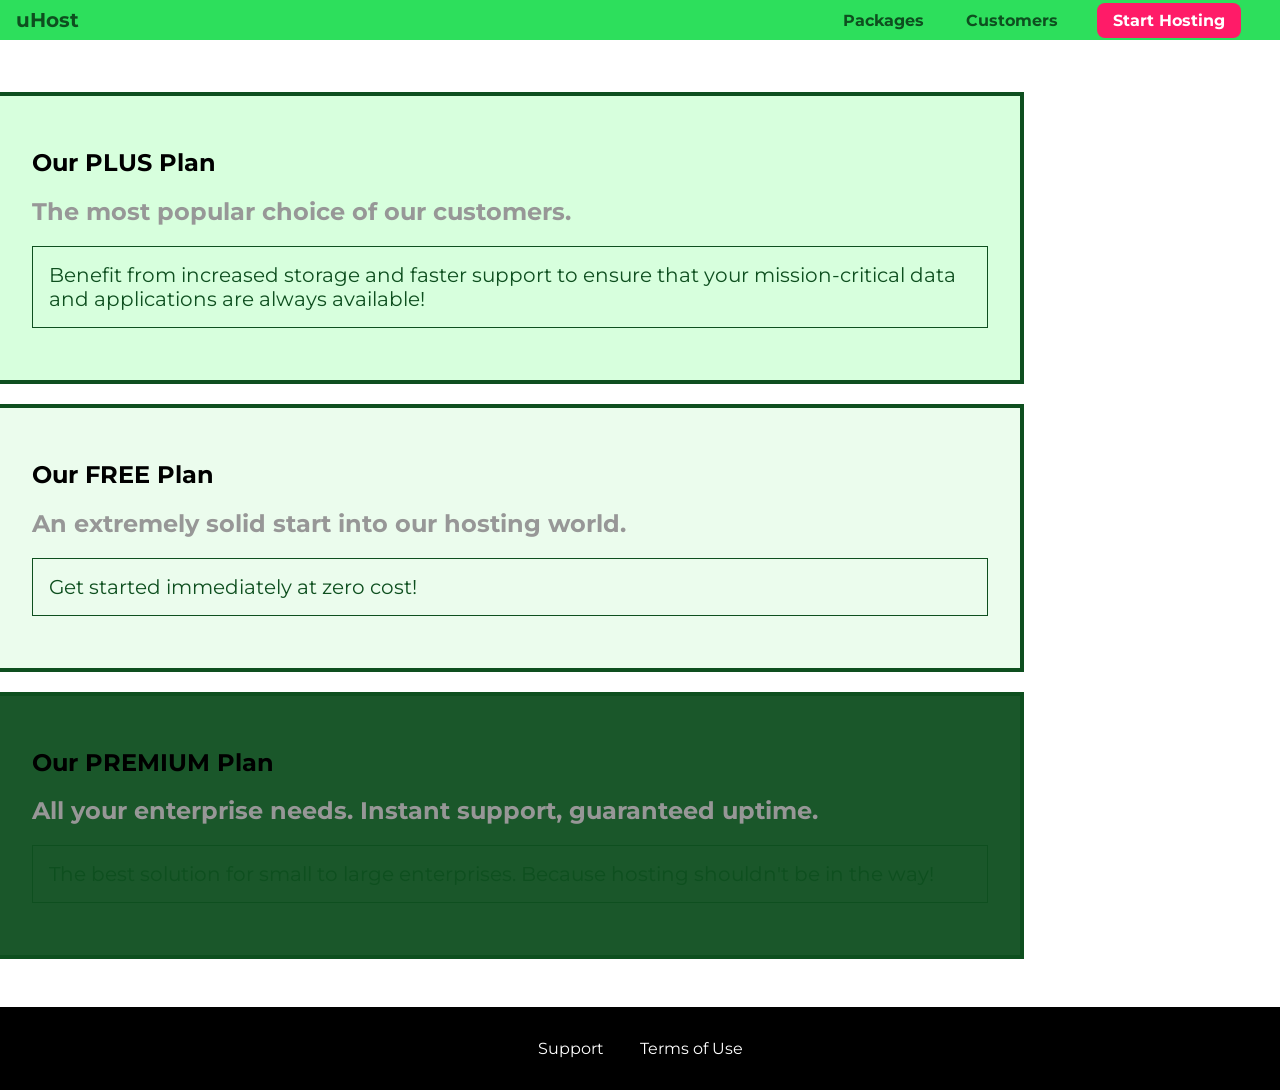
==== packages/index.html @ 4ef6af63 "Refactor CSS" ====
<!DOCTYPE html>
<html lang="en">
  <head>
    <meta charset="UTF-8" />
    <meta http-equiv="X-UA-Compatible" content="ie=edge" />
    <title>uHost</title>
    <link rel="shortcut icon" href="favicon.png" />
    <link rel="stylesheet" href="../css/shared.css" />
    <link rel="stylesheet" href="../css/packages.css" />
  </head>

  <body>
    <header class="main-header">
      <div><a href="../index.html" class="main-header__brand"> uHost </a></div>
      <nav class="main-nav">
        <ul class="main-nav__items">
          <li class="main-nav__item"><a href="index.html">Packages</a></li>
          <li class="main-nav__item">
            <a href="../customers/index.html">Customers</a>
          </li>
          <li class="main-nav__item main-nav__item--cta">
            <a href="../start-hosting/index.html">Start Hosting</a>
          </li>
        </ul>
      </nav>
    </header>
    <main>
      <section class="plan" id="plus">
        <a href="#">
          <h1 class="plan__title">Our PLUS Plan</h1>
          <h2 class="plan__subtitle">
            The most popular choice of our customers.
          </h2>
          <p class="plan__info">
            Benefit from increased storage and faster support to ensure that
            your mission-critical data and applications are always available!
          </p>
        </a>
      </section>
      <section class="plan" id="free">
        <a href="#">
          <h1 class="plan__title">Our FREE Plan</h1>
          <h2 class="plan__subtitle">
            An extremely solid start into our hosting world.
          </h2>
          <p class="plan__info">Get started immediately at zero cost!</p>
        </a>
      </section>
      <section class="plan" id="premium">
        <a href="#">
          <h1 class="plan__title">Our PREMIUM Plan</h1>
          <h2 class="plan__subtitle">
            All your enterprise needs. Instant support, guaranteed uptime.
          </h2>
          <p class="plan__info">
            The best solution for small to large enterprises. Because hosting
            shouldn't be in the way!
          </p>
        </a>
      </section>
    </main>
    <footer class="main-footer">
      <nav>
        <ul class="main-footer__links">
          <li class="main-footer__link"><a href="#">Support</a></li>
          <li class="main-footer__link"><a href="#">Terms of Use</a></li>
        </ul>
      </nav>
    </footer>
  </body>
</html>
---- css/shared.css ----
@import url("https://fonts.googleapis.com/css?family=Montserrat:400,700");
@import url("https://fonts.googleapis.com/css?family=Anton");

* {
  box-sizing: border-box;
}
body {
  font-family: "Montserrat", sans-serif;
  margin: 0px;
  /* background-color: #64475b; */
}

.button {
  background-color: #0e4f1f;
  border: 1.5px solid #0e4f1f;
  border-radius: 5px;
  color: #ffffff;
  cursor: pointer;
  font: inherit;
  font-weight: bold;
  padding: 8px;
}

.button:hover,
.button:active {
  background-color: #ffffff;
  color: #0e4f1f;
}

.button:focus {
  outline: none;
}

.main-header {
  width: 100%;
  background: #2ddf5c;
  padding: 8px 16px;
}

.main-header > div {
  display: inline-block;
  vertical-align: middle;
}

.main-header__brand {
  color: #0e4f1f;
  text-decoration: none;
  font-weight: bold;
  font-size: 20px;
}

.main-nav {
  display: inline-block;
  text-align: right;
  width: calc(100% - 74px);
  vertical-align: middle;
}

.main-nav__items {
  margin: 0;
  padding: 0;
  list-style: none;
}

.main-nav__item {
  display: inline-block;
  margin: 0 16px;
}

.main-nav__item a {
  color: #0e4f1f;
  text-decoration: none;
  font-weight: bold;
  padding: 3px;
}

/* Pseudo element
  .main-nav__item a::after {
    content: " (Link)";
    color: red;
  } */

.main-nav__item a:hover,
.main-nav__item a:active {
  color: white;
  border-bottom: white solid 2px;
}

.main-nav__item--cta a {
  color: white;
  background-color: #ff1b68;
  padding: 8px 16px;
  border-radius: 8px;
}

.main-nav__item--cta a:hover,
.main-nav__item--cta a:active {
  color: #ff1b68;
  background-color: white;
  border: none;
}
/* Pseudo element
  p::first-letter {
    color: red;
    font-size: 20px;
  } */

.main-footer {
  background-color: #000000;
  padding: 32px;
  margin-top: 48px;
}

.main-footer__links {
  list-style: none;
  margin: 0;
  padding: 0;
  text-align: center;
}

.main-footer__link {
  display: inline-block;
  margin: 0 16px;
}

.main-footer__link > a {
  color: #ffffff;
  text-decoration: none;
}

.main-footer__link a:hover,
.main-footer__link a:active {
  color: #ccc;
}
---- css/packages.css ----
main {
  padding-top: 32px;
}

.plan {
  border: 4px solid #0e4f1f;
  border-left: none;
  margin: 20px 0;
  width: 80%;
}

.plan a {
  color: inherit;
  display: block;
  padding: 32px;
  text-decoration: none;
}

.plan__subtitle {
  color: #979797;
}

.plan__info {
  border: 1px solid #0e4f1f;
  color: #0e4f1f;
  font-size: 20px;
  padding: 16px;
}

#plus {
  background: rgba(213, 255, 220, 0.95);
}

#free {
  background: rgba(234, 252, 237, 0.95);
}

#premium {
  background: rgba(14, 79, 31, 0.95);
}
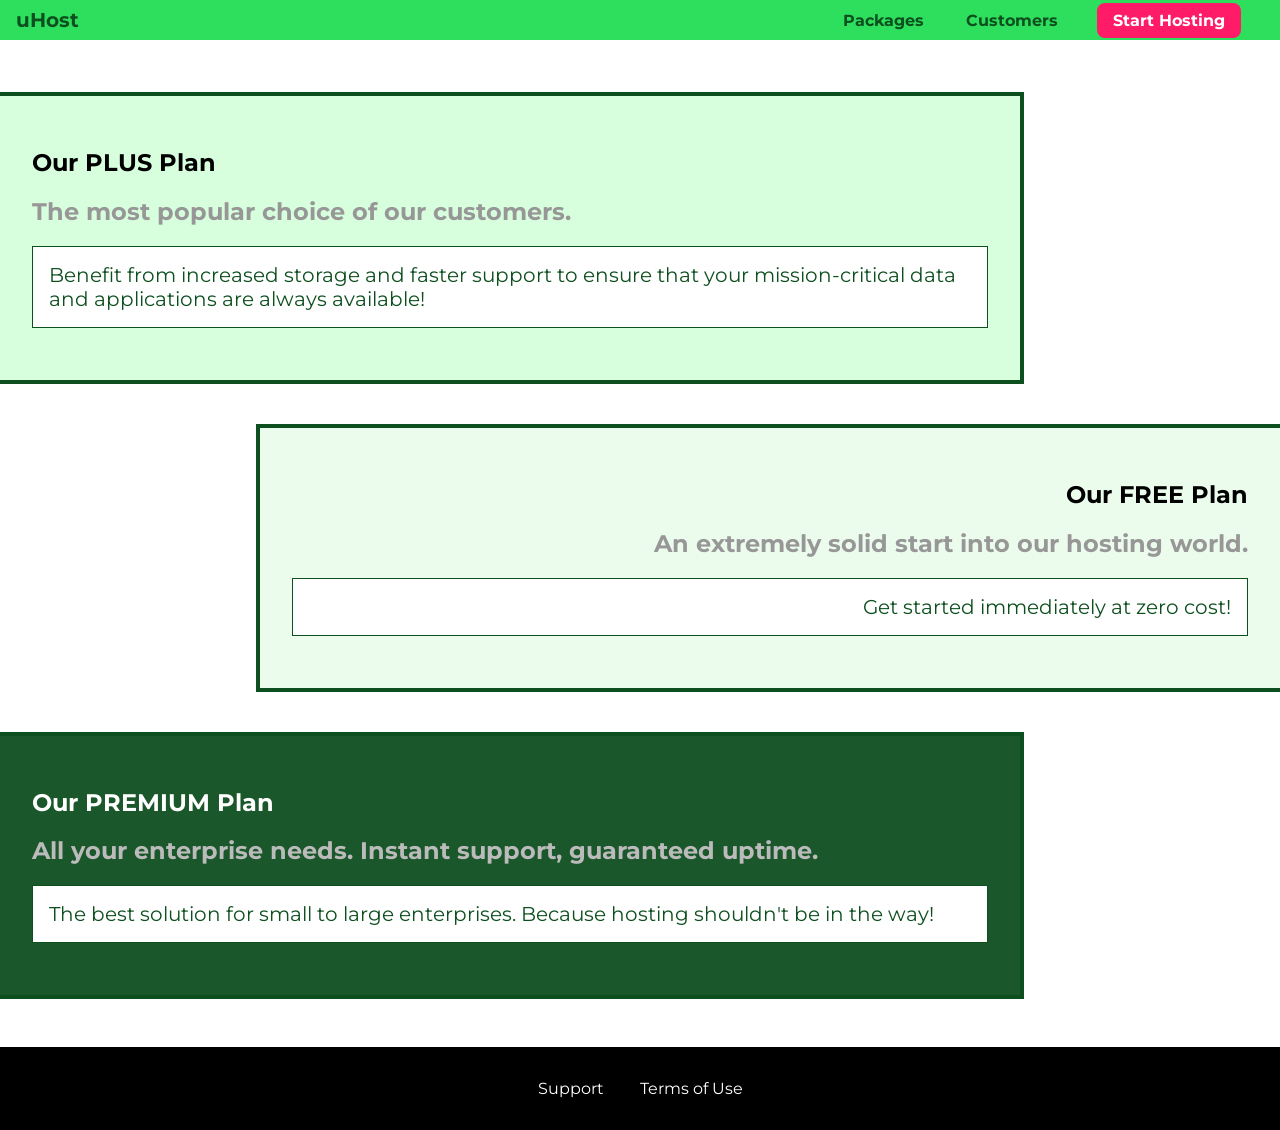
==== commit a603bc05: "Finished plans page" ====
--- a/packages/index.html
+++ b/packages/index.html
@@ -1,71 +1,74 @@
 <!DOCTYPE html>
 <html lang="en">
-  <head>
-    <meta charset="UTF-8" />
-    <meta http-equiv="X-UA-Compatible" content="ie=edge" />
-    <title>uHost</title>
-    <link rel="shortcut icon" href="favicon.png" />
-    <link rel="stylesheet" href="../css/shared.css" />
-    <link rel="stylesheet" href="../css/packages.css" />
-  </head>
 
-  <body>
-    <header class="main-header">
-      <div><a href="../index.html" class="main-header__brand"> uHost </a></div>
-      <nav class="main-nav">
-        <ul class="main-nav__items">
-          <li class="main-nav__item"><a href="index.html">Packages</a></li>
-          <li class="main-nav__item">
-            <a href="../customers/index.html">Customers</a>
-          </li>
-          <li class="main-nav__item main-nav__item--cta">
-            <a href="../start-hosting/index.html">Start Hosting</a>
-          </li>
-        </ul>
-      </nav>
-    </header>
-    <main>
-      <section class="plan" id="plus">
-        <a href="#">
-          <h1 class="plan__title">Our PLUS Plan</h1>
-          <h2 class="plan__subtitle">
-            The most popular choice of our customers.
-          </h2>
-          <p class="plan__info">
-            Benefit from increased storage and faster support to ensure that
-            your mission-critical data and applications are always available!
-          </p>
-        </a>
-      </section>
-      <section class="plan" id="free">
-        <a href="#">
-          <h1 class="plan__title">Our FREE Plan</h1>
-          <h2 class="plan__subtitle">
-            An extremely solid start into our hosting world.
-          </h2>
-          <p class="plan__info">Get started immediately at zero cost!</p>
-        </a>
-      </section>
-      <section class="plan" id="premium">
-        <a href="#">
-          <h1 class="plan__title">Our PREMIUM Plan</h1>
-          <h2 class="plan__subtitle">
-            All your enterprise needs. Instant support, guaranteed uptime.
-          </h2>
-          <p class="plan__info">
-            The best solution for small to large enterprises. Because hosting
-            shouldn't be in the way!
-          </p>
-        </a>
-      </section>
-    </main>
-    <footer class="main-footer">
-      <nav>
-        <ul class="main-footer__links">
-          <li class="main-footer__link"><a href="#">Support</a></li>
-          <li class="main-footer__link"><a href="#">Terms of Use</a></li>
-        </ul>
-      </nav>
-    </footer>
-  </body>
+<head>
+  <meta charset="UTF-8" />
+  <meta http-equiv="X-UA-Compatible" content="ie=edge" />
+  <title>uHost</title>
+  <link rel="shortcut icon" href="favicon.png" />
+  <link rel="stylesheet" href="../css/shared.css" />
+  <link rel="stylesheet" href="../css/packages.css" />
+</head>
+
+<body>
+  <header class="main-header">
+    <div><a href="../index.html" class="main-header__brand"> uHost </a></div>
+    <nav class="main-nav">
+      <ul class="main-nav__items">
+        <li class="main-nav__item"><a href="index.html">Packages</a></li>
+        <li class="main-nav__item">
+          <a href="../customers/index.html">Customers</a>
+        </li>
+        <li class="main-nav__item main-nav__item--cta">
+          <a href="../start-hosting/index.html">Start Hosting</a>
+        </li>
+      </ul>
+    </nav>
+  </header>
+  <main>
+    <section class="plan" id="plus">
+      <a href="#">
+        <h1 class="plan__title">Our PLUS Plan</h1>
+        <h2 class="plan__subtitle">
+          The most popular choice of our customers.
+        </h2>
+        <p class="plan__info">
+          Benefit from increased storage and faster support to ensure that
+          your mission-critical data and applications are always available!
+        </p>
+      </a>
+    </section>
+    <section class="plan" id="free">
+      <a href="#">
+        <h1 class="plan__title">Our FREE Plan</h1>
+        <h2 class="plan__subtitle">
+          An extremely solid start into our hosting world.
+        </h2>
+        <p class="plan__info">Get started immediately at zero cost!</p>
+      </a>
+    </section>
+    <div class="clearfix"></div>
+    <section class="plan" id="premium">
+      <a href="#">
+        <h1 class="plan__title">Our PREMIUM Plan</h1>
+        <h2 class="plan__subtitle">
+          All your enterprise needs. Instant support, guaranteed uptime.
+        </h2>
+        <p class="plan__info">
+          The best solution for small to large enterprises. Because hosting
+          shouldn't be in the way!
+        </p>
+      </a>
+    </section>
+  </main>
+  <footer class="main-footer">
+    <nav>
+      <ul class="main-footer__links">
+        <li class="main-footer__link"><a href="#">Support</a></li>
+        <li class="main-footer__link"><a href="#">Terms of Use</a></li>
+      </ul>
+    </nav>
+  </footer>
+</body>
+
 </html>
--- a/css/packages.css
+++ b/css/packages.css
@@ -7,6 +7,12 @@
   border-left: none;
   margin: 20px 0;
   width: 80%;
+}
+
+.plan:hover,
+.plan:active {
+  box-shadow: 2px 2px 4px rgba(0, 0, 0, 0.5);
+  border-color:  #ff5454;
 }
 
 .plan a {
@@ -21,10 +27,15 @@
 }
 
 .plan__info {
+  background-color: #ffffff;
   border: 1px solid #0e4f1f;
   color: #0e4f1f;
   font-size: 20px;
   padding: 16px;
+}
+
+.clearfix {
+  clear: both;
 }
 
 #plus {
@@ -33,8 +44,24 @@
 
 #free {
   background: rgba(234, 252, 237, 0.95);
+  border-right: none;
+  border-left: 4px solid #0e4f1f;
+  float: right;
+  text-align: right;
+}
+
+#free:hover {
+  border-color: #ff5454;
 }
 
 #premium {
   background: rgba(14, 79, 31, 0.95);
 }
+
+#premium .plan__title {
+  color: #ffffff;
+}
+
+#premium .plan__subtitle {
+  color: #bbbbbb;
+}
